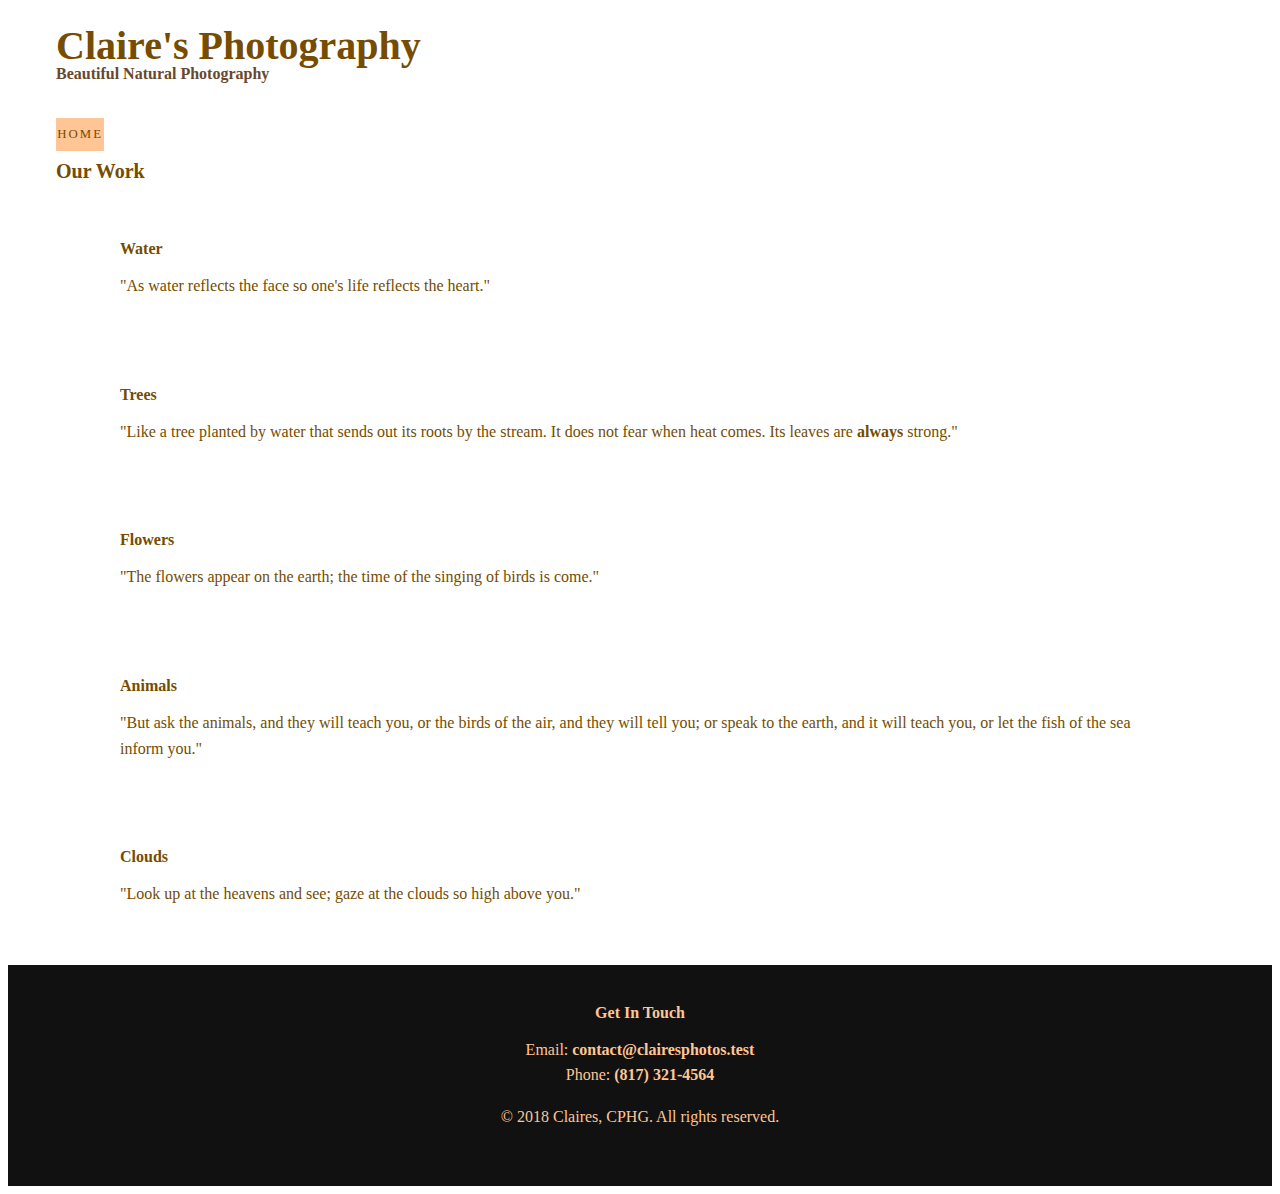
==== images.html @ 32bd6741 "first commit" ====
<!DOCTYPE html>
<html lang="en">
<head>
    <meta charset="UTF-8">
    <meta name="viewport" content="width=device-width,initial-scale=1.0">
    <meta http-equiv="X-UA-Compatible" content="ie=edge">
    <head><link rel="stylesheet" href="https://cdnjs.cloudfare.com/ajax/libs/normalize/7.0.0/normalize.min.css">
    <title>Claire's Photography</title>
    <link rel="stylesheet" href="https://cdnjs.cloudflare.com/ajax/libs/normalize/7.0.0/normalize.min.css">
    <link rel="stylesheet" href="https://cdnjs.cloudflare.com/ajax/libs/font-awesome/5.11.2/css/all.css" integrity="sha256-46qynGAkLSFpVbEBog43gvNhfrOj+BmwXdxFgVK/Kvc=" crossorigin="anonymous" />  

    <link href="https://fonts.googleapis.com/css?family=Source+Code+Pro:400,900|Source+Sans+Pro:300,900&display=swap" rel="stylesheet">
    <link rel="stylesheet" href="style.css">

</head>
<body>
    <!-- Intro -->
      <div class="intro" id="landing">
            <h1>Claire's Photography</h1>
            <h3 style="color: rgb(105, 72, 45);">Beautiful Natural Photography</h3>
      </div>

    <!--our work-->
      <div id="images">
        <a href="index.html" class="btn">Home</a>
        <h2 class="header">Our Work</h2>

        <img src="https://source.unsplash.com/1600x900/?nature,water" alt="">
        <div class="cap">
            <h3>Water</h3>
            <p>"As water reflects the face so one's life reflects the heart."</p>
        </div>
        <img src="https://source.unsplash.com/1600x900/?nature,tree" alt="">
        <div class="cap">
            <h3>Trees</h3>
            <p>"Like a tree planted by water
                that sends out its roots by the stream. It
                does not fear when heat comes. Its leaves
                are <b>always</b> strong."
            </p>
        </div>
        <img src="https://source.unsplash.com/1600x900/?nature,flower" alt="">
        <div class="cap">
            <h3>Flowers</h3>
            <p>"The flowers appear on the earth;
                the time of the singing of birds is
                come."
            </p>
        </div>
        <img src="https://source.unsplash.com/1600x900/?nature,animals" alt="">
        <div class="cap">
            <h3>Animals</h3>
            <p>"But ask the animals, and they will teach you, 
                or the birds of the air, and they will tell 
                you; or speak to the earth, and it will teach 
                you, or let the fish of the sea inform you."
            </p>
        </div>
        <img src="https://source.unsplash.com/1600x900/?nature,clouds" alt="">
        <div class="cap">
            <h3>Clouds</h3>
            <p>"Look up at the heavens and see;
                gaze at the clouds so high above you."</p>
        </div>
    </div>
    </main>

    <!--footer-->
    <footer class="footer">
        <h3>Get In Touch</h3>
        <p>Email: <strong>contact@clairesphotos.test</strong><br/>Phone: <strong>(817) 321-4564</strong></p>
        <p>&copy; 2018 Claires, CPHG. All rights reserved.</p>
    </footer>

    <script src="https://code.jquery.com/jquery-3.3.1min.js"
    intergrity="sha256-FgpCb/KJQlLNf0u91ta32o/NMZxltwRo8QtmKMRdAu8="
    crossorigin="anonymous"></script>
    <script src="js/main.js"></script>
</body>

</html>
---- style.css ----
*,
*::before,
*::after {
    box-sizing: border-box;
}

/*custom properties*/

:root {
    --ff-primary: 'Lora', serif;
    --ff-secondary: 'Roboto Slab', serif;

    --fw-reg: 200;
    --fw-bold: 500;

    --clr-light: #fff;
    --clr-dark:#754C00;
    --clr-accent: #FFC594;

    --fs-h1: 2.5rem;
    --fs-h2: 1.25rem;
    --fs-h3: 1rem;
    --fs-body: .75rem;

}

html {
    scroll-behavior: smooth;
}

body {
    background: var(--clr-light);
    color: var(--clr-dark);
    font-family: var(--ff-primary);
    font-size: var(--fs-body);
    line-height: 1.6;
}

div {
    padding: 1.5em 4em;
}

img {
    display: block;
    max-width: 100%;
    padding: 1em 2em;
}

:focus {
    outline: 1px solid var(--clr-accent);
    outline-offset: 1px;
}

/* buttons */

.btn {
    display: inline-block;
    padding: .5em .1em;
    background: var(--clr-accent);
    color: var(--clr-dark);
    text-decoration: none;
    cursor: pointer;
    font-size: .8rem;
    text-transform: uppercase;
    letter-spacing: 2px;
    font-weight: var(--fw-bold);
    transition: transform 200ms ease-in-out;
}

.btn:hover {
    transform: scale(1.1);
}

/*Typography*/
h1,
h2,
h3 {
    line-height: 1;
    margin: 0;
}

h1 { font-size: var(--fs-h1) }
h2 { font-size: var(--fs-h2) }
h3 { font-size: var(--fs-h3) }

/* footer */
.footer {
    background: #111;
    color: var(--clr-accent);
    text-align: center;
    padding: 2.5em 0;
    font-size: var(--fs-h3);
}

.intro{
    font-weight: var(--fw-reg);
}

.header{
    margin: 0 auto;
    margin-top: auto;
    margin-bottom: .1em;
    padding: .5em 0;
}

.cap{
    font-size: var(--fs-h3);
}
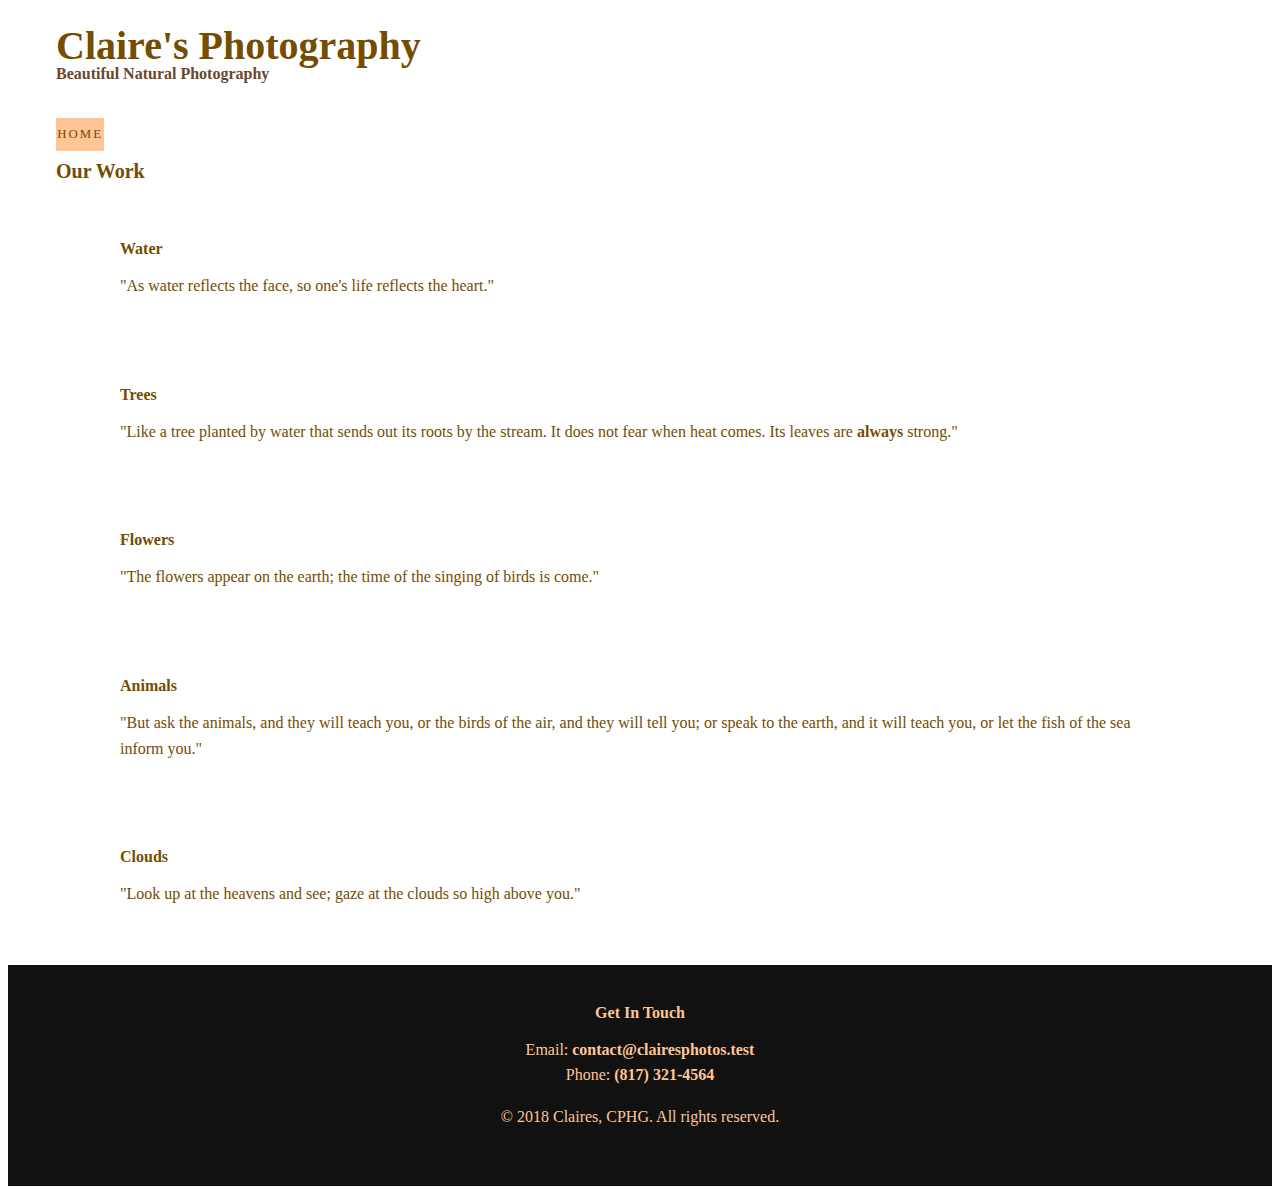
==== commit 9421b411: "second commit" ====
--- a/images.html
+++ b/images.html
@@ -28,7 +28,7 @@
         <img src="https://source.unsplash.com/1600x900/?nature,water" alt="">
         <div class="cap">
             <h3>Water</h3>
-            <p>"As water reflects the face so one's life reflects the heart."</p>
+            <p>"As water reflects the face, so one's life reflects the heart."</p>
         </div>
         <img src="https://source.unsplash.com/1600x900/?nature,tree" alt="">
         <div class="cap">
